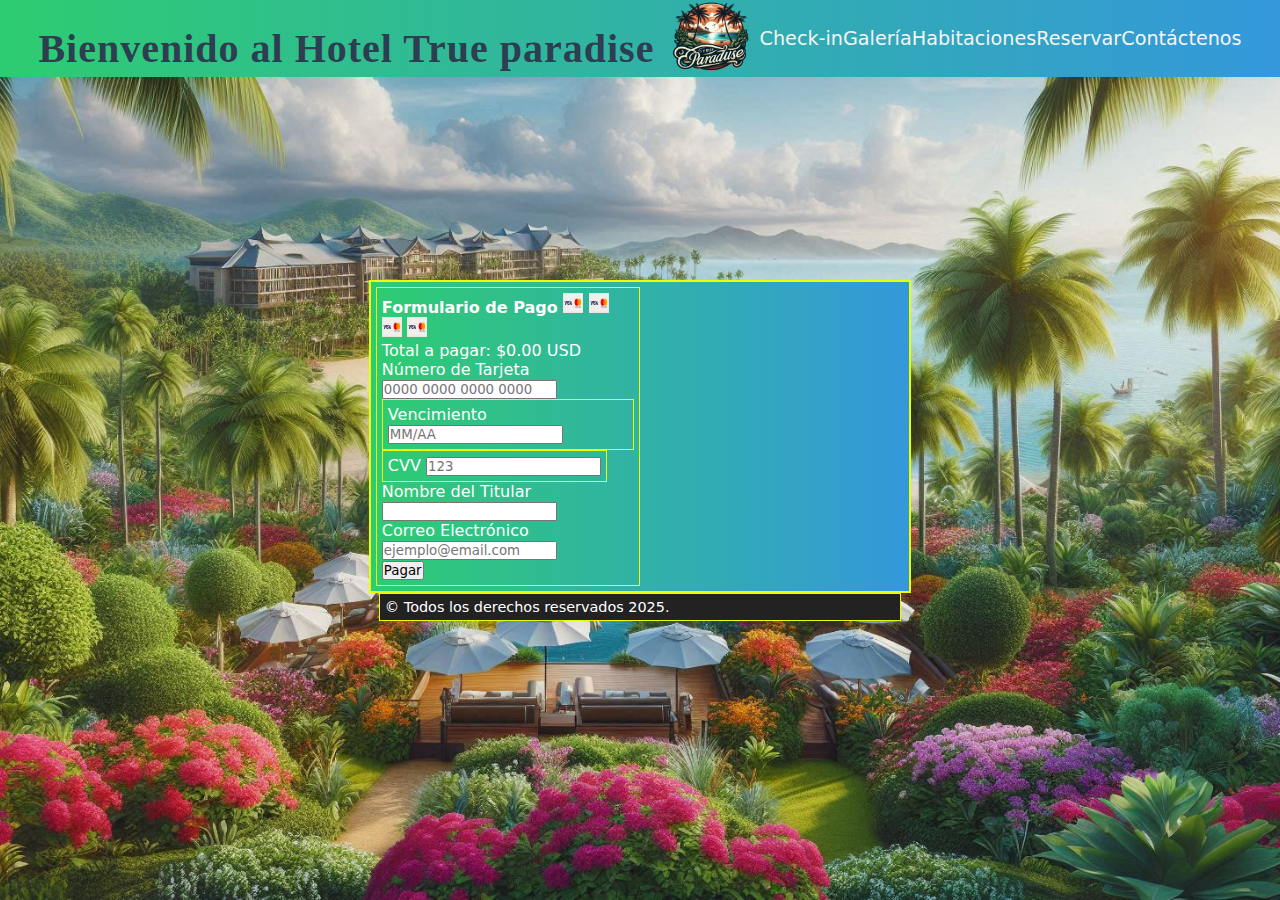
==== formPago.html @ e7a41477 "pago_form" ====
<!DOCTYPE html>
<html lang="en">

<head>
  <meta charset="UTF-8">
  <meta name="viewport" content="width=device-width, initial-scale=1.0">
  <title>Document</title>
  <link rel="stylesheet" href="styles.css">
  <link href="https://cdn.jsdelivr.net/npm/bootstrap@5.3.1/dist/css/bootstrap.min.css" rel="stylesheet" integrity="sha384-4bw+/aepP/YC94hEpVNVgiZdgIC5+VKNBQNGCHeKRQN+PtmoHDEXuppvnDJzQIu9" crossorigin="anonymous">
  <link href="https://cdn.jsdelivr.net/npm/bootstrap@5.3.5/dist/css/bootstrap.min.css" rel="stylesheet"
    integrity="sha384-SgOJa3DmI69IUzQ2PVdRZhwQ+dy64/BUtbMJw1MZ8t5HZApcHrRKUc4W0kG879m7" crossorigin="anonymous">
</head>

<body>

  <header id="head" class="d-flex justify-content-between">
    <h1 id="headtit"><a href="img/"></a> Bienvenido al Hotel True paradise </h1>

    <div> <img class="logo" src="img/logo.png" alt=""></div>
    <aside id="asideright">
      <ul class="d-flex">
        <li class="me-4"><a href="https://www.youtube.com/watch?v=XXllX0A_9KQ">Check-in</a></li>
        <li class="me-4"><a href="#">Galería</a></li>
        <li class="me-4"><a href="habitacion.html">Habitaciones</a></li>
        <li class="me-4"><a href="#">Reservar</a></li>
        <li class="me-4"><a href="#">Contáctenos</a></li>
      </ul>
    </aside>
  </header>








  <div class="container" >
    <div class="row">

      <div  style="padding: 0%;" class="col-lg-12 col-md-12 col-sm-12 ">
        <form class="row g-2 justify-content-center">
    
          <div class="col-12" style=" background: linear-gradient(to right, #2ecc71, #3498db);">
    
       
    
    




         
            <div class="row justify-content-center">
              <div class="col-lg-6 col-md-8">
                <div class="card shadow">
                  <div class="card-body">
                    <h4 class="card-title text-center mb-3">Formulario de Pago

                          <img style="height: 20px; width: 20px;" src="img/cardVisa.jpeg" alt="">
                          <img style="height: 20px; width: 20px;" src="img/cardVisa.jpeg" alt="">
                          <img style="height: 20px; width: 20px;" src="img/cardVisa.jpeg" alt="">
                          <img style="height: 20px; width: 20px;" src="img/cardVisa.jpeg" alt="">

                    </h4>
                    <p class="text-center fw-bold">Total a pagar: <span id="total-pago" class="text-success">$0.00</span> USD</p>
        
                    <form id="formPago">
                      <div class="mb-3">
                        <label for="numTarjeta" class="form-label">Número de Tarjeta</label>
                        <input type="text" class="form-control" id="numTarjeta" placeholder="0000 0000 0000 0000" required>
                      </div>
        
                      <div class="row">
                        <div class="col-md-6 mb-3">
                          <label for="vencimiento" class="form-label">Vencimiento</label>
                          <input type="text" class="form-control" id="vencimiento" placeholder="MM/AA" required>
                        </div>
                        <div class="col-md-6 mb-3">
                          <label for="cvv" class="form-label">CVV</label>
                          <input type="text" class="form-control" id="cvv" placeholder="123" required>
                        </div>
                      </div>
        
                      <div class="mb-3">
                        <label for="nombreTitular" class="form-label">Nombre del Titular</label>
                        <input type="text" class="form-control" id="nombreTitular" required>
                      </div>
        
                      <div class="mb-3">
                        <label for="correo" class="form-label">Correo Electrónico</label>
                        <input type="email" class="form-control" id="correo" placeholder="ejemplo@email.com" required>
                      </div>
        
                      <button type="submit" class="btn btn-primary w-100">Pagar</button>
                    </form>
                  </div>
                </div>
              </div>
            </div>
          </div>
  
       
        
            
          </div>




        
          <footer class="fila">
                
            <div class="col-lg-12 col-md-12 col-sm-12 col-xs-12">&copy; Todos los derechos reservados 2025.</div>   
            
          </footer>
          <script src="https://cdn.jsdelivr.net/npm/bootstrap@5.3.1/dist/js/bootstrap.bundle.min.js" integrity="sha384-HwwvtgBNo3bZJJLYd8oVXjrBZt8cqVSpeBNS5n7C8IVInixGAoxmnlMuBnhbgrkm" crossorigin="anonymous"></script>
</body>





   
</html>
---- styles.css ----
/*=============== GOOGLE FONTS ===============*/
@import url("https://fonts.googleapis.com/css2?family=Poppins:wght@400;500&display=swap");

/*=============== VARIABLES CSS ===============*/
:root {
  /*========== Colors ==========*/
  /*Color mode HSL(hue, saturation, lightness)*/
  --first-color: hsl(82, 60%, 28%);
  --title-color: hsl(0, 0%, 15%);
  --text-color: hsl(0, 0%, 35%);
  --body-color: hsl(0, 0%, 95%);
  --container-color: hsl(0, 0%, 100%);

  /*========== Font and typography ==========*/
  /*.5rem = 8px | 1rem = 16px ...*/
  --body-font: "Poppins", sans-serif;
  --h2-font-size: 1.25rem;
  --small-font-size: .813rem;
}

/*========== Responsive typography ==========*/
@media screen and (min-width: 1120px) {
  :root {
    --h2-font-size: 1.5rem;
    --small-font-size: .875rem;
  }
}

/*=============== CARD ===============*/
.container {
    display: grid;
    place-items: center;
    margin-inline: 1.5rem;
    padding-block: 5rem;
  }
  
  .card__container {
    display: grid;
    row-gap: 3.5rem;
  }
  
  .card__article {
    position: relative;
    overflow: hidden;
  }
  
  .card__img {
    width: 100%;
    object-fit: auto;
    border-radius: 1.5rem;
    padding: auto;
    height: auto;
  }
  
  .card__data {
    width: 280px;
    background-color: var(--container-color);
    padding: 1.5rem 2rem;
    box-shadow: 0 8px 24px hsla(0, 0%, 0%, .15);
    border-radius: 1rem;
    position: absolute;
    bottom: -9rem;
    left: 0;
    right: 0;
    margin-inline: auto;
    opacity: 0;
    transition: opacity 1s 1s;
  }
  
  .card__description {
    display: block;
    font-size: var(--small-font-size);
    margin-bottom: .25rem;
  }
  
  .card__title {
    font-size: var(--h2-font-size);
    font-weight: 500;
    color: var(--title-color);
    margin-bottom: .75rem;
  }
  
  .card__button {
    text-decoration: none;
    font-size: var(--small-font-size);
    font-weight: 500;
    color: var(--first-color);
  }
  
  .card__button:hover {
    text-decoration: underline;
  }
  
  /* Naming animations in hover */
  .card__article:hover .card__data {
    animation: show-data 1s forwards;
    opacity: 1;
    transition: opacity .3s;
  }
  
  .card__article:hover {
    animation: remove-overflow 2s forwards;
  }
  
  .card__article:not(:hover) {
    animation: show-overflow 2s forwards;
  }
  
  .card__article:not(:hover) .card__data {
    animation: remove-data 1s forwards;
  }
  
  /* Card animation */
  @keyframes show-data {
    50% {
      transform: translateY(-10rem);
    }
    100% {
      transform: translateY(-7rem);
    }
  }
  
  @keyframes remove-overflow {
    to {
      overflow: initial;
    }
  }
  
  @keyframes remove-data {
    0% {
      transform: translateY(-7rem);
    }
    50% {
      transform: translateY(-10rem);
    }
    100% {
      transform: translateY(.5rem);
    }
  }
  
  @keyframes show-overflow {
    0% {
      overflow: initial;
      pointer-events: none;
    }
    50% {
      overflow: hidden;
    }
  }
  
  /*=============== BREAKPOINTS ===============*/
  /* For small devices */
  @media screen and (max-width: 340px) {
    .container {
      margin-inline: 1rem;
    }
  
    .card__data {
      width: 250px;
      padding: 1rem;
    }
  }
  
  /* For medium devices */
  @media screen and (min-width: 768px) {
    .card__container {
      grid-template-columns: repeat(2, 1fr);
      column-gap: 1.5rem;
    }
  }
  
  /* For large devices */
  @media screen and (min-width: 1120px) {
    .container {
      height: 100vh;
    }
  
    .card__container {
      grid-template-columns: repeat(3, 1fr);
    }
    .card__img {
      width: 348px;
    }
    .card__data {
      width: 316px;
      padding-inline: 2.5rem;
    }
  }


*{
	box-sizing: border-box;
	margin: 0px;
	padding: 0px;
  font-family: system-ui, -apple-system, BlinkMacSystemFont, 'Segoe UI', Roboto, Oxygen, Ubuntu, Cantarell, 'Open Sans', 'Helvetica Neue', sans-serif;
}

body {
    background-image: url('img/bg.jpg'); 
    background-attachment: fixed; 
    background-size: cover;       
    background-position: center; 
    margin: 0;
    padding: 0;
    color: white; 
    background-repeat: no-repeat;
}

h1{
 justify-content: center;

}

.img{
    width: 2px;
    height: 10px;
    border-radius: 100%;
    
}

#imgtitle{

  text-align: center;
  display: flex;
  padding: 0%;
  
}

#table{
    border-color: black;
}


[class*="col2-"] {
  float: left;
  padding: 5px;
  border: 1px solid rgb(234, 255, 0);
  background-color: #f4f4f4;
}

[class*="col-"] {
    float: left;
    padding: 5px;
    border: 1px solid rgb(234, 255, 0);
}

[class*="coldiv-"] {
    float: left;
    padding: 15px;
    border: 1px solid rgb(243, 7, 7);
    
    background: linear-gradient(to right, #2ecc71, #3498db);
    opacity: 89%;

}
[class*="colh1-"] {
  float: left;
  padding: 15px;
  border: 1px solid rgb(243, 7, 7);
  
  background-color: brown;
  opacity: 89%;

}

#headtit {
  font-size: 40px;      
  font-weight: bold;         
  font-family: 'Georgia', serif; 
  color: #2c3e50;            
  text-align: center;        
  margin-top: 30px;         
  margin-bottom: 10px;     
  letter-spacing: 1px;
  padding: auto;      
}

#headtit a {
  text-decoration: none; 
  color: inherit;
  transition: color 0.3s ease; 
}

#headtit a:hover {
  color: #3498db; 
  height: auto;
}


#secDivUno{
    background-color: antiquewhite;
    background: #f4f4f4;

}

#head {
    background: linear-gradient(to right, #2ecc71, #3498db);
    width: 100%;
    height: 50px;
    margin-right: 60px;
    display: flex;
  text-align: center;
    align-items: center;
    position: fixed;
    z-index: 1000;
    font-size: larger;
    padding: 3%;
}

#asideright ul {
    list-style-type: none;
    padding-left: 0;
    margin: 0;
    width: 100%;
   
}

#asideright li {
    padding: 0;
}

#asideright {
    margin-left: auto;
}

#head .logo {
  width: 80px;
  height: 80px;
  margin-left: 1rem;
}


#asideright ul {
    display: flex;
}

#asideright li a {
    text-decoration: none;
    color: rgb(245, 245, 246);
}

#divSearch{
border-color: #2ecc71;
background: #000;
background-color: #2ecc71;

}




#img-descuento{
  width: 80px;
  height: 80px;

}


footer{
    padding:20px 10px;
    height: 100%;
    padding: auto;
    width: 100%;
    }
    footer div {
      background: #222;
      color: #fff;
      padding: 1rem;
      font-size: 0.9rem;
    }

    .reserva-formulario {
      padding: 1rem;
      background-color: #eef2f2;
      opacity: 0.95;
      border-radius: 8px;
    }
    

    .tabla-imagenes {
        width: 100%;
        border-collapse: collapse;
        table-layout: fixed;
        margin-bottom: 1rem;
        height: 30%;
      }
      
      .tabla-imagenes td {
        padding: 0;
        margin: 0;
        text-align: center;
        vertical-align: top;
      }
      
      .img-ajustada {
        width: 100%;
        display: block;
        max-width: 100%; 
        height: auto;
        object-fit: cover;
        border-radius: 80%;
      }
      
      .descripcion-habitacion {
        padding: 1rem;
        background-color: #eef2f2;
        opacity: 0.95;
        border-radius: 8px;
      }
      
      .descripcion-habitacion h2 {
        margin-top: 1rem;
        margin-bottom: 1rem;
        color: #333;
      }
      
      .descripcion-contenido p {
        color: #444;
        font-size: 1rem;
        line-height: 1.6;
      }
      


      .modal {
        display: none;
        position: fixed;
        z-index: 1000;
        padding-top: 100px;
        left: 0;
        top: 0;
        width: 100%;
        height: 100%;
        overflow: auto;
        background-color: rgba(0,0,0,0.6);
      }
      
      .modal-content {
        background-color: #fff;
        margin: auto;
        padding: 30px;
        border-radius: 15px;
        width: 80%;
        max-width: 400px;
        text-align: center;
        box-shadow: 0 4px 8px rgba(0,0,0,0.2);
      }
      
      .modal-button {
        display: inline-block;
        margin-top: 20px;
        padding: 12px 25px;
        background-color: #007BFF;
        color: white;
        border-radius: 8px;
        text-decoration: none;
        font-weight: bold;
      }
      
      .close {
        color: #aaa;
        float: right;
        font-size: 28px;
        cursor: pointer;
      }
      
      .close:hover {
        color: black;
      }
      
    

/* punto de interrupción -Pantalla grande (large) lg*/
@media(min-width: 1200px) {
    .col-lg-12	{	width: 100%;		}
    .col-lg-11	{	width: 91.66666667%;}
    .col-lg-10	{	width: 83.33333333%;}
    .col-lg-9	{	width: 75%;		}
    .col-lg-8	{	width: 66.66666667%;}
    .col-lg-7	{	width: 58.33333333%;}
    .col-lg-6	{	width: 50%;		}
    .col-lg-5	{	width: 41.66666667%;}
    .col-lg-4	{	width: 33.33333333%;}
    .col-lg-3	{	width: 25%;		}
    .col-lg-2	{	width: 16.66666667%;}
    .col-lg-1	{	width: 8.33333333%;	}
}
/* Pantalla mediano (medium) md*/
@media(max-width: 1199px) and (min-width:992px) {
    .col-md-12	{	width: 100%;		}
    .col-md-11	{	width: 91.66666667%;}
    .col-md-10	{	width: 83.33333333%;}
    .col-md-9	{	width: 75%;		}
    .col-md-8	{	width: 66.66666667%;}
    .col-md-7	{	width: 58.33333333%;}
    .col-md-6	{	width: 50%;		}
    .col-md-5	{	width: 41.66666667%;}
    .col-md-4	{	width: 33.33333333%;}
    .col-md-3	{	width: 25%;		}
    .col-md-2	{	width: 16.66666667%;}
    .col-md-1	{	width: 8.33333333%;	}
}
/* Pantalla tablet (small) sm*/
@media(max-width:991px) and (min-width:768px) {
    .col-sm-12	{	width: 100%;		}
    .col-sm-11	{	width: 91.66666667%;}
    .col-sm-10	{	width: 83.33333333%;}
    .col-sm-9	{	width: 75%;		}
    .col-sm-8	{	width: 66.66666667%;}
    .col-sm-7	{	width: 58.33333333%;}
    .col-sm-6	{	width: 50%;		}
    .col-sm-5	{	width: 41.66666667%;}
    .col-sm-4	{	width: 33.33333333%;}
    .col-sm-3	{	width: 25%;		}
    .col-sm-2	{	width: 16.66666667%;}
    .col-sm-1	{	width: 8.33333333%;	}
}
/* Pantalla telefonos (extra small) xs*/
@media(max-width:767px) {
    .col-xs-12	{	width: 100%;		}
    .col-xs-11	{	width: 91.66666667%;}
    .col-xs-10	{	width: 83.33333333%;}
    .col-xs-9	{	width: 75%;		}
    .col-xs-8	{	width: 66.66666667%;}
    .col-xs-7	{	width: 58.33333333%;}
    .col-xs-6	{	width: 50%;		}
    .col-xs-5	{	width: 41.66666667%;}
    .col-xs-4	{	width: 33.33333333%;}
    .col-xs-3	{	width: 25%;		}
    .col-xs-2	{	width: 16.66666667%;}
    .col-xs-1	{	width: 8.33333333%;	}
}
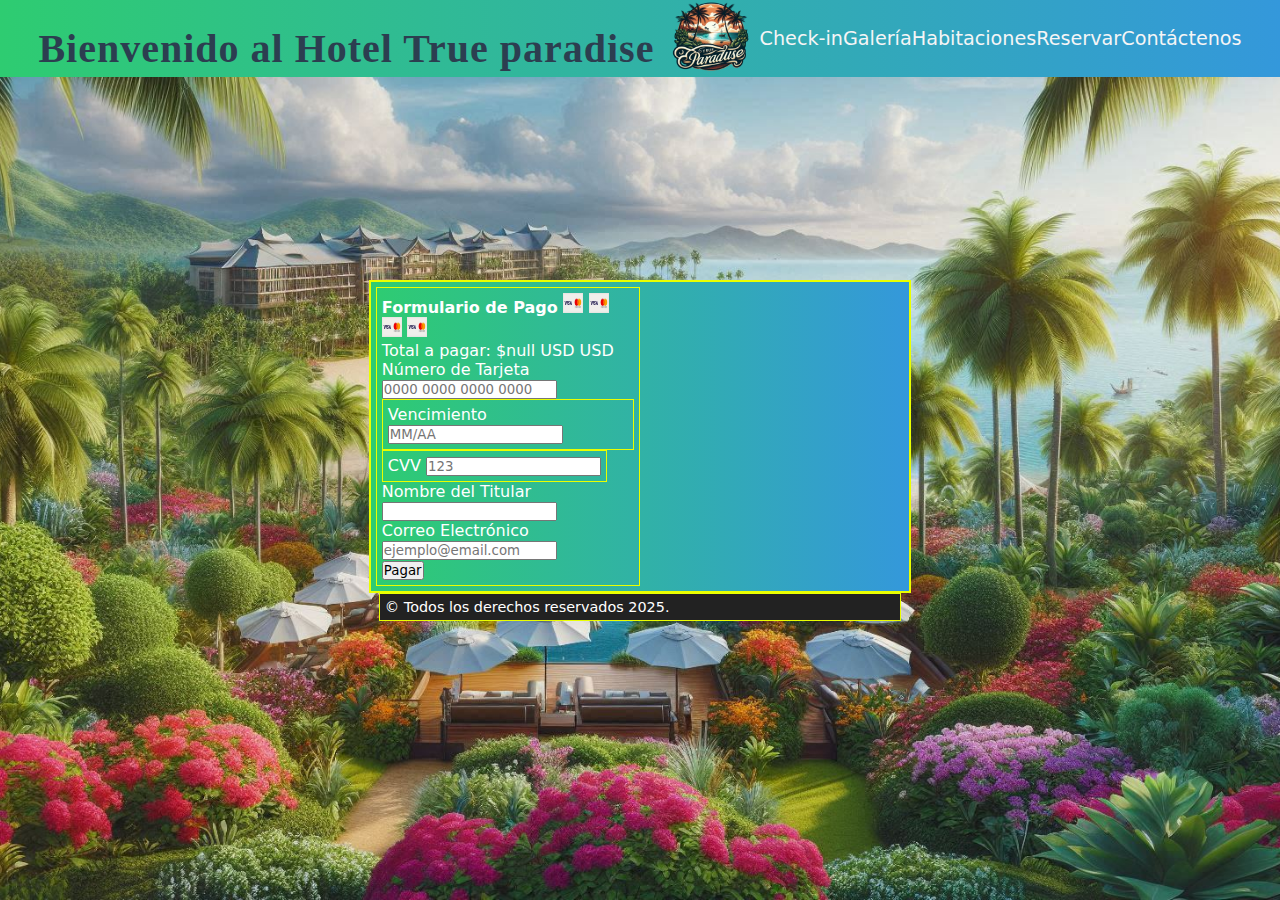
==== commit 6c1a7536: "js" ====
--- a/formPago.html
+++ b/formPago.html
@@ -114,6 +114,7 @@
             <div class="col-lg-12 col-md-12 col-sm-12 col-xs-12">&copy; Todos los derechos reservados 2025.</div>   
             
           </footer>
+          <script src="pago.js"></script>
           <script src="https://cdn.jsdelivr.net/npm/bootstrap@5.3.1/dist/js/bootstrap.bundle.min.js" integrity="sha384-HwwvtgBNo3bZJJLYd8oVXjrBZt8cqVSpeBNS5n7C8IVInixGAoxmnlMuBnhbgrkm" crossorigin="anonymous"></script>
 </body>
 
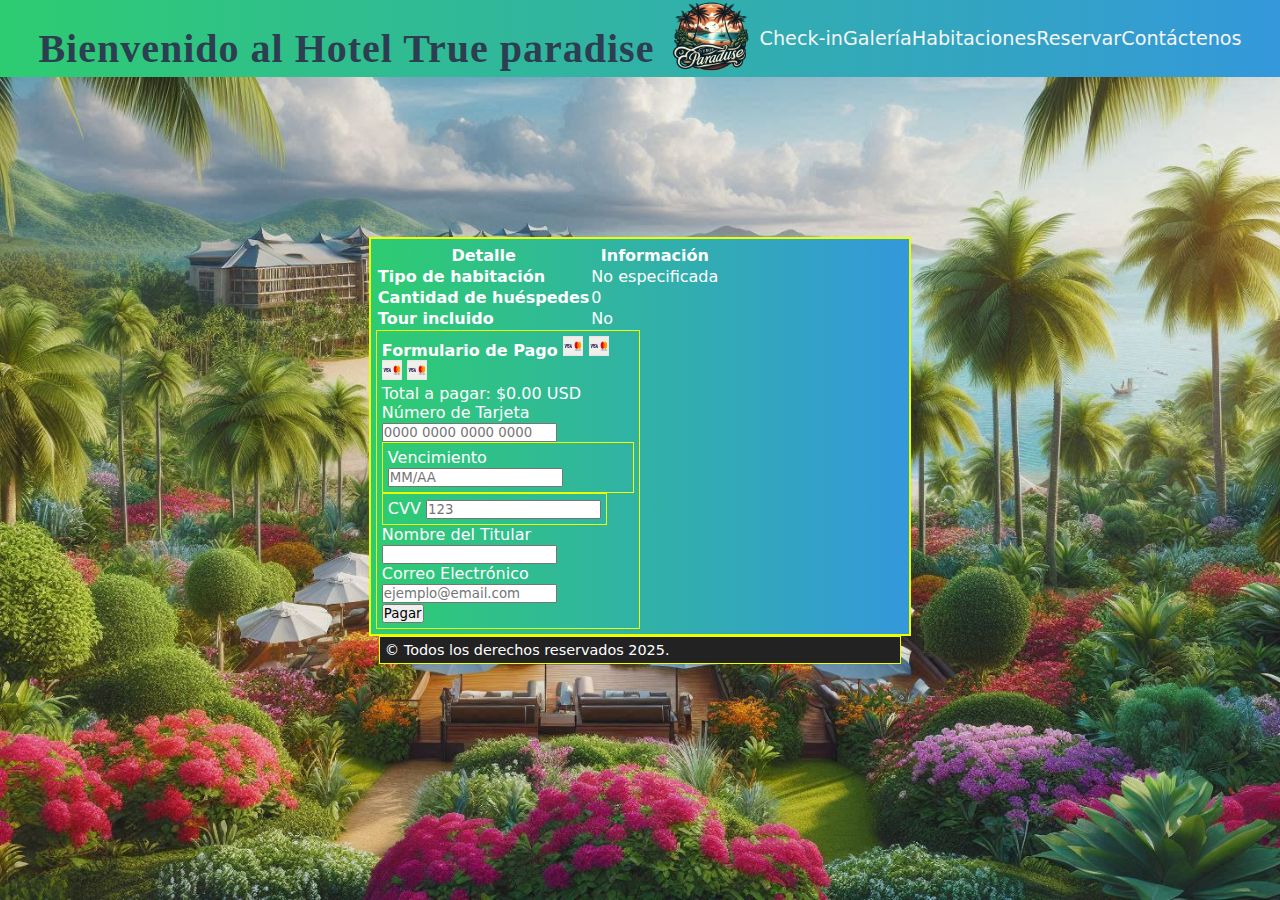
==== commit 7951ae9e: "form-v2" ====
--- a/formPago.html
+++ b/formPago.html
@@ -42,6 +42,33 @@
         <form class="row g-2 justify-content-center">
     
           <div class="col-12" style=" background: linear-gradient(to right, #2ecc71, #3498db);">
+
+
+
+            <table class="table table-bordered table-striped mt-4">
+              <thead class="table-primary">
+                <tr>
+                  <th>Detalle</th>
+                  <th>Información</th>
+                </tr>
+              </thead>
+              <tbody>
+                <tr>
+                  <td><strong>Tipo de habitación</strong></td>
+                  <td id="resumenHabitacion"></td>
+                </tr>
+                <tr>
+                  <td><strong>Cantidad de huéspedes</strong></td>
+                  <td id="resumenHuespedes"></td>
+                </tr>
+                <tr>
+                  <td><strong>Tour incluido</strong></td>
+                  <td id="resumenTour"></td>
+                </tr>
+              </tbody>
+            </table>
+            
+            
     
        
     
@@ -68,31 +95,31 @@
                     <form id="formPago">
                       <div class="mb-3">
                         <label for="numTarjeta" class="form-label">Número de Tarjeta</label>
-                        <input type="text" class="form-control" id="numTarjeta" placeholder="0000 0000 0000 0000" required>
+                        <input type="text" class="form-control" id="numTarjeta" placeholder="0000 0000 0000 0000" >
                       </div>
         
                       <div class="row">
                         <div class="col-md-6 mb-3">
                           <label for="vencimiento" class="form-label">Vencimiento</label>
-                          <input type="text" class="form-control" id="vencimiento" placeholder="MM/AA" required>
+                          <input type="text" class="form-control" id="vencimiento" placeholder="MM/AA" >
                         </div>
                         <div class="col-md-6 mb-3">
                           <label for="cvv" class="form-label">CVV</label>
-                          <input type="text" class="form-control" id="cvv" placeholder="123" required>
+                          <input type="text" class="form-control" id="cvv" placeholder="123" >
                         </div>
                       </div>
         
                       <div class="mb-3">
                         <label for="nombreTitular" class="form-label">Nombre del Titular</label>
-                        <input type="text" class="form-control" id="nombreTitular" required>
+                        <input type="text" class="form-control" id="nombreTitular" >
                       </div>
         
                       <div class="mb-3">
                         <label for="correo" class="form-label">Correo Electrónico</label>
-                        <input type="email" class="form-control" id="correo" placeholder="ejemplo@email.com" required>
+                        <input type="email" class="form-control" id="correo" placeholder="ejemplo@email.com" >
                       </div>
         
-                      <button type="submit" class="btn btn-primary w-100">Pagar</button>
+                      <button type="submit"   class="btn btn-primary w-100">Pagar </button>
                     </form>
                   </div>
                 </div>
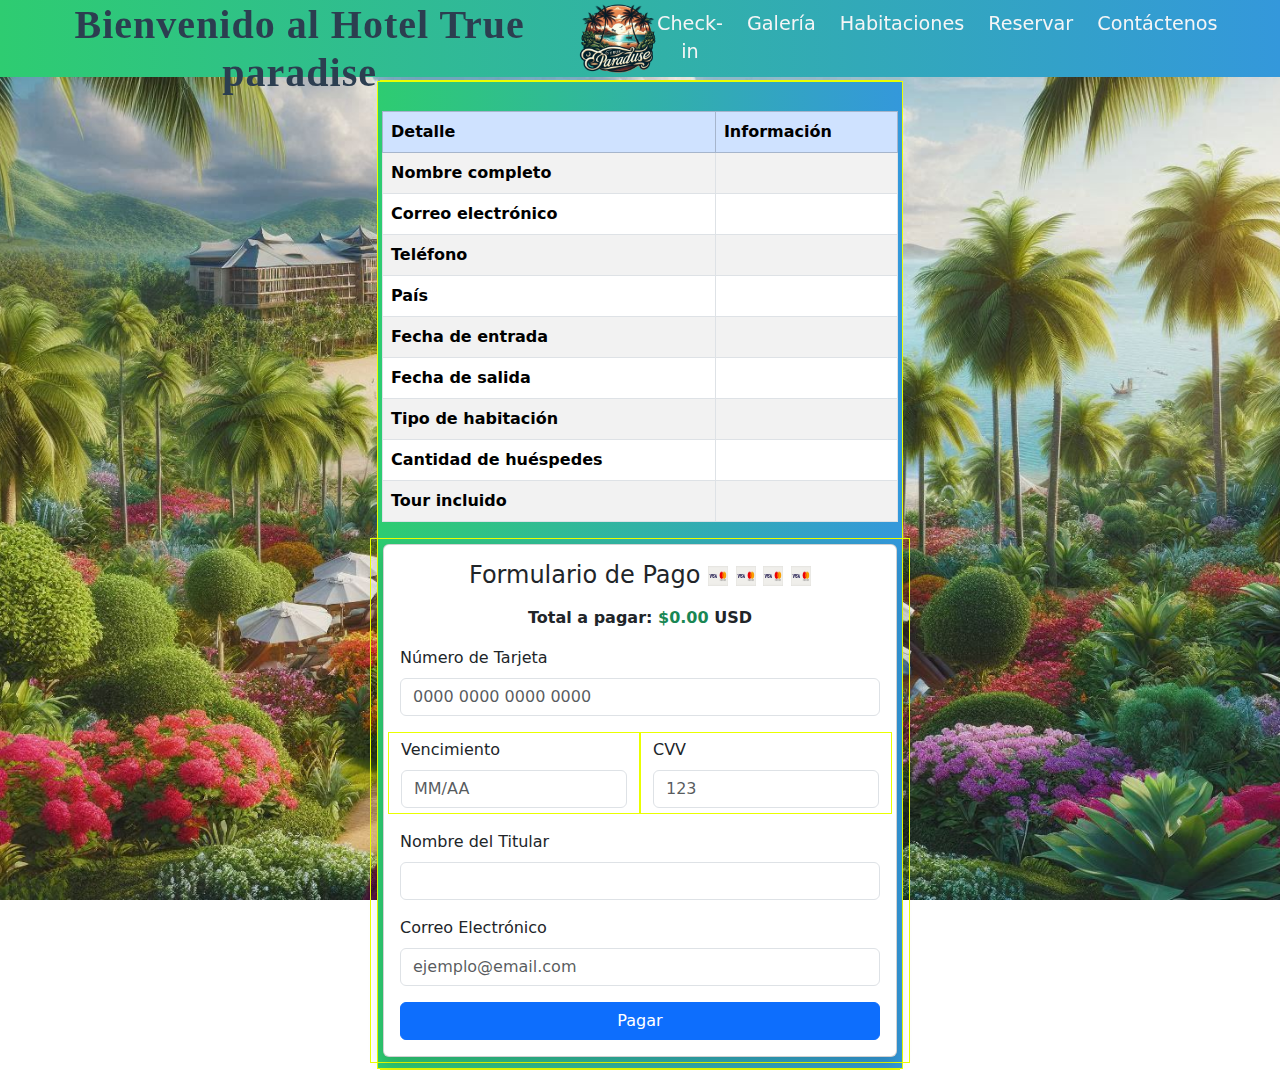
==== commit 93391de0: "fromV3" ====
--- a/formPago.html
+++ b/formPago.html
@@ -2,21 +2,18 @@
 <html lang="en">
 
 <head>
-  <meta charset="UTF-8">
-  <meta name="viewport" content="width=device-width, initial-scale=1.0">
+  <meta charset="UTF-8" />
+  <meta name="viewport" content="width=device-width, initial-scale=1.0"/>
   <title>Document</title>
-  <link rel="stylesheet" href="styles.css">
-  <link href="https://cdn.jsdelivr.net/npm/bootstrap@5.3.1/dist/css/bootstrap.min.css" rel="stylesheet" integrity="sha384-4bw+/aepP/YC94hEpVNVgiZdgIC5+VKNBQNGCHeKRQN+PtmoHDEXuppvnDJzQIu9" crossorigin="anonymous">
-  <link href="https://cdn.jsdelivr.net/npm/bootstrap@5.3.5/dist/css/bootstrap.min.css" rel="stylesheet"
-    integrity="sha384-SgOJa3DmI69IUzQ2PVdRZhwQ+dy64/BUtbMJw1MZ8t5HZApcHrRKUc4W0kG879m7" crossorigin="anonymous">
+  <link rel="stylesheet" href="styles.css" />
+  <link href="https://cdn.jsdelivr.net/npm/bootstrap@5.3.1/dist/css/bootstrap.min.css" rel="stylesheet" crossorigin="anonymous" />
+  <link href="https://cdn.jsdelivr.net/npm/bootstrap@5.3.5/dist/css/bootstrap.min.css" rel="stylesheet" crossorigin="anonymous" />
 </head>
 
 <body>
-
   <header id="head" class="d-flex justify-content-between">
     <h1 id="headtit"><a href="img/"></a> Bienvenido al Hotel True paradise </h1>
-
-    <div> <img class="logo" src="img/logo.png" alt=""></div>
+    <div><img class="logo" src="img/logo.png" alt="" /></div>
     <aside id="asideright">
       <ul class="d-flex">
         <li class="me-4"><a href="https://www.youtube.com/watch?v=XXllX0A_9KQ">Check-in</a></li>
@@ -28,23 +25,12 @@
     </aside>
   </header>
 
-
-
-
-
-
-
-
-  <div class="container" >
+  <div class="container">
     <div class="row">
-
-      <div  style="padding: 0%;" class="col-lg-12 col-md-12 col-sm-12 ">
+      <div style="padding: 0%;" class="col-lg-12 col-md-12 col-sm-12">
         <form class="row g-2 justify-content-center">
-    
-          <div class="col-12" style=" background: linear-gradient(to right, #2ecc71, #3498db);">
-
-
-
+          <div class="col-12 col-lg-12 col-md-12" style="background: linear-gradient(to right, #2ecc71, #3498db);">
+            
             <table class="table table-bordered table-striped mt-4">
               <thead class="table-primary">
                 <tr>
@@ -53,6 +39,30 @@
                 </tr>
               </thead>
               <tbody>
+                <tr>
+                  <td><strong>Nombre completo</strong></td>
+                  <td id="resumenNombre"></td>
+                </tr>
+                <tr>
+                  <td><strong>Correo electrónico</strong></td>
+                  <td id="resumenCorreo"></td>
+                </tr>
+                <tr>
+                  <td><strong>Teléfono</strong></td>
+                  <td id="resumenTelefono"></td>
+                </tr>
+                <tr>
+                  <td><strong>País</strong></td>
+                  <td id="resumenPais"></td>
+                </tr>
+                <tr>
+                  <td><strong>Fecha de entrada</strong></td>
+                  <td id="resumenFechaEntrada"></td>
+                </tr>
+                <tr>
+                  <td><strong>Fecha de salida</strong></td>
+                  <td id="resumenFechaSalida"></td>
+                </tr>
                 <tr>
                   <td><strong>Tipo de habitación</strong></td>
                   <td id="resumenHabitacion"></td>
@@ -67,87 +77,64 @@
                 </tr>
               </tbody>
             </table>
-            
-            
-    
-       
-    
-    
 
-
-
-
-         
             <div class="row justify-content-center">
-              <div class="col-lg-6 col-md-8">
+              <div class="col-lg-12 col-md-12">
                 <div class="card shadow">
                   <div class="card-body">
-                    <h4 class="card-title text-center mb-3">Formulario de Pago
+                    <h4 class="card-title text-center mb-3">
+                      Formulario de Pago
+                      <img style="height: 20px; width: 20px;" src="img/cardVisa.jpeg" alt="" />
+                      <img style="height: 20px; width: 20px;" src="img/cardVisa.jpeg" alt="" />
+                      <img style="height: 20px; width: 20px;" src="img/cardVisa.jpeg" alt="" />
+                      <img style="height: 20px; width: 20px;" src="img/cardVisa.jpeg" alt="" />
+                    </h4>
+                    <p class="text-center fw-bold">
+                      Total a pagar: <span id="total-pago" class="text-success">$0.00</span> USD
+                    </p>
 
-                          <img style="height: 20px; width: 20px;" src="img/cardVisa.jpeg" alt="">
-                          <img style="height: 20px; width: 20px;" src="img/cardVisa.jpeg" alt="">
-                          <img style="height: 20px; width: 20px;" src="img/cardVisa.jpeg" alt="">
-                          <img style="height: 20px; width: 20px;" src="img/cardVisa.jpeg" alt="">
-
-                    </h4>
-                    <p class="text-center fw-bold">Total a pagar: <span id="total-pago" class="text-success">$0.00</span> USD</p>
-        
                     <form id="formPago">
                       <div class="mb-3">
                         <label for="numTarjeta" class="form-label">Número de Tarjeta</label>
-                        <input type="text" class="form-control" id="numTarjeta" placeholder="0000 0000 0000 0000" >
+                        <input type="text" class="form-control" id="numTarjeta" placeholder="0000 0000 0000 0000" />
                       </div>
-        
+
                       <div class="row">
                         <div class="col-md-6 mb-3">
                           <label for="vencimiento" class="form-label">Vencimiento</label>
-                          <input type="text" class="form-control" id="vencimiento" placeholder="MM/AA" >
+                          <input type="text" class="form-control" id="vencimiento" placeholder="MM/AA" />
                         </div>
                         <div class="col-md-6 mb-3">
                           <label for="cvv" class="form-label">CVV</label>
-                          <input type="text" class="form-control" id="cvv" placeholder="123" >
+                          <input type="text" class="form-control" id="cvv" placeholder="123" />
                         </div>
                       </div>
-        
+
                       <div class="mb-3">
                         <label for="nombreTitular" class="form-label">Nombre del Titular</label>
-                        <input type="text" class="form-control" id="nombreTitular" >
+                        <input type="text" class="form-control" id="nombreTitular" />
                       </div>
-        
+
                       <div class="mb-3">
                         <label for="correo" class="form-label">Correo Electrónico</label>
-                        <input type="email" class="form-control" id="correo" placeholder="ejemplo@email.com" >
+                        <input type="email" class="form-control" id="correo" placeholder="ejemplo@email.com" />
                       </div>
-        
-                      <button type="submit"   class="btn btn-primary w-100">Pagar </button>
+
+                      <button type="submit" class="btn btn-primary w-100">Pagar </button>
                     </form>
                   </div>
                 </div>
               </div>
             </div>
           </div>
-  
-       
-        
-            
-          </div>
+        </form>
+      </div>
+    </div>
+  </div>
 
 
-
-
-        
-          <footer class="fila">
-                
-            <div class="col-lg-12 col-md-12 col-sm-12 col-xs-12">&copy; Todos los derechos reservados 2025.</div>   
-            
-          </footer>
-          <script src="pago.js"></script>
-          <script src="https://cdn.jsdelivr.net/npm/bootstrap@5.3.1/dist/js/bootstrap.bundle.min.js" integrity="sha384-HwwvtgBNo3bZJJLYd8oVXjrBZt8cqVSpeBNS5n7C8IVInixGAoxmnlMuBnhbgrkm" crossorigin="anonymous"></script>
+  <script src="pago.js"></script>
+  <script src="https://cdn.jsdelivr.net/npm/bootstrap@5.3.1/dist/js/bootstrap.bundle.min.js" crossorigin="anonymous"></script>
 </body>
 
-
-
-
-
-   
-</html>+</html>
